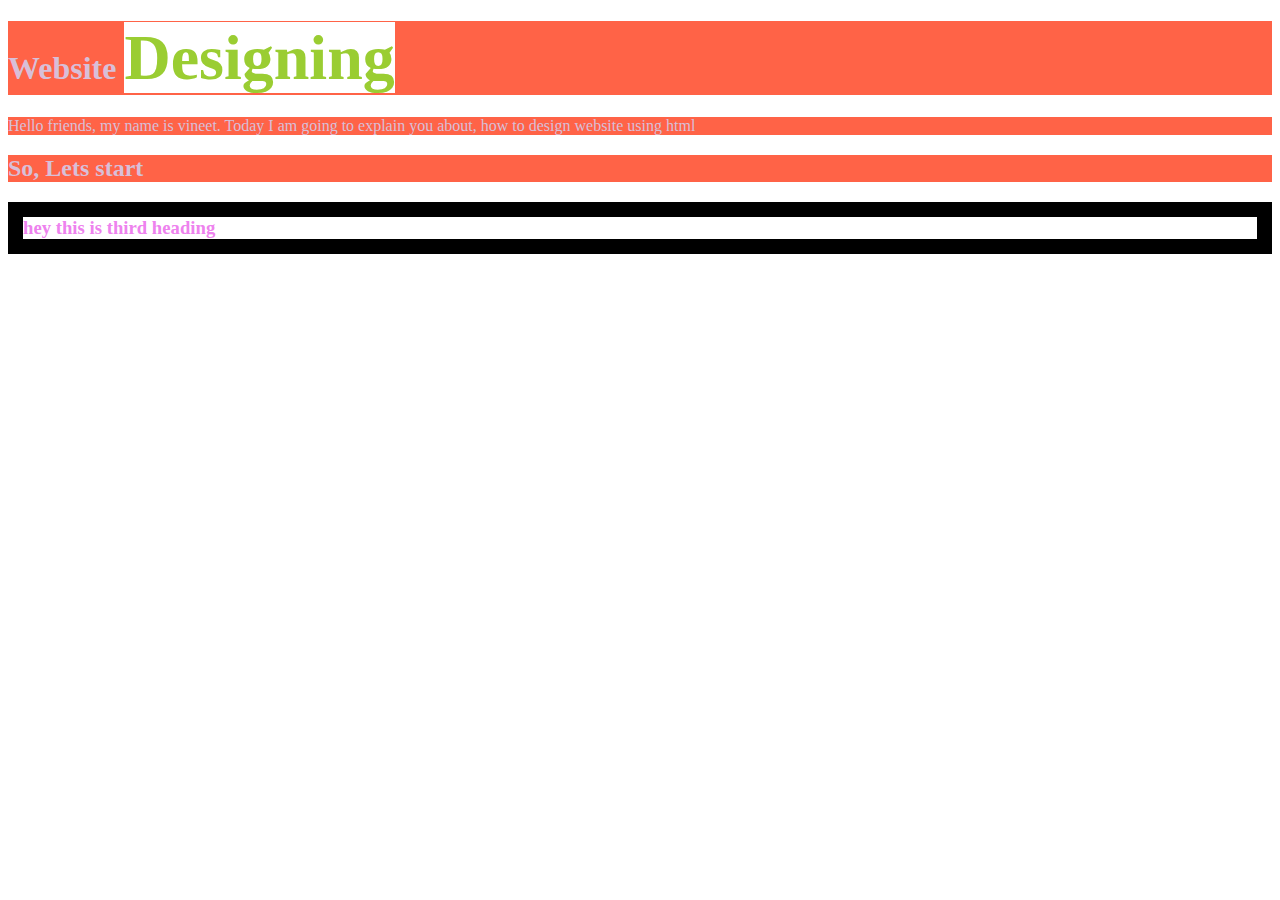
==== index.html @ 3eb4e730 "Add files via upload" ====
<!DOCTYPE html>
<html>
	<head>
		<link rel="stylesheet" href="first.css">
	</head>
	<body>
		<div id="intro">
			<h1 class="first_heading">Website <notag>Designing</notag></h1>
			<p class="first_heading">Hello friends, my name is vineet. Today I am going to explain you about, how to design website using html</p>
		</div>
		<h2 class="first_heading">So, Lets start</h2>
		<h3 class="thirdheading">hey this is third heading</h3>
	</body>
</html>
---- first.css ----
p{color: black; background-color: white;text-align: justify;}
h1{color: white; background-color: lightblue;}
.first_heading{color: thistle; background-color: tomato; font-family: 'Times New Roman', Times, serif;}
.thirdheading{color: violet; background-color: white; border: 15px solid black;}
#intro .first_heading notag{color: yellowgreen; background-color: white; font-size: 2em;}
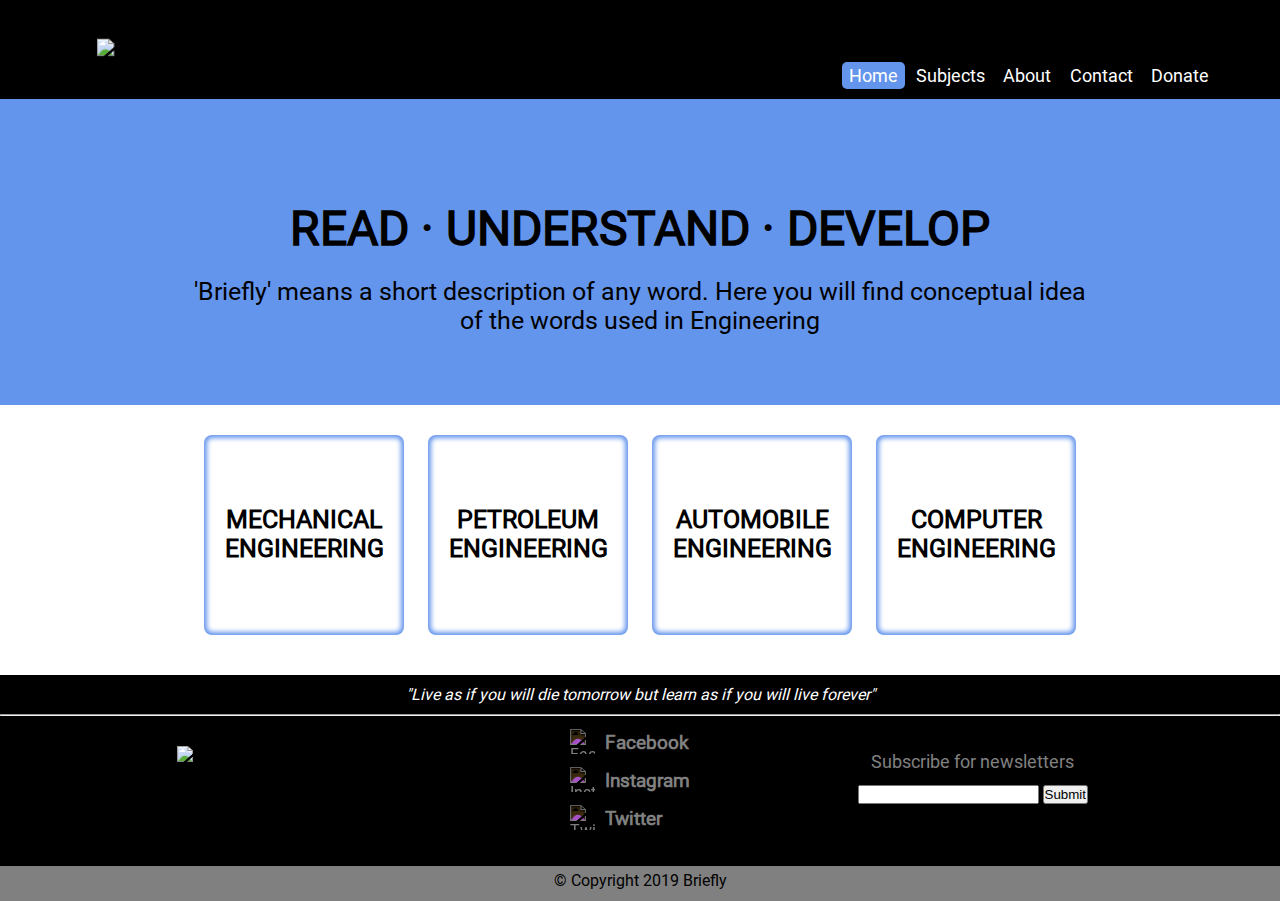
==== commit a3d2b423: "Add files via upload" ====
--- a/index.html
+++ b/index.html
@@ -1,14 +1,122 @@
 <!DOCTYPE html>
 <html>
-	<head>
-		<link rel="stylesheet" href="first.css">
-	</head>
-	<body>
-		<div id="intro">
-			<h1 class="first_heading">Website <notag>Designing</notag></h1>
-			<p class="first_heading">Hello friends, my name is vineet. Today I am going to explain you about, how to design website using html</p>
-		</div>
-		<h2 class="first_heading">So, Lets start</h2>
-		<h3 class="thirdheading">hey this is third heading</h3>
-	</body>
-</html>+
+    <head>
+        <meta charset="utf-8">
+        <meta name="viewport" content="width=device-width, initial-scale=1.0">
+        <link rel="stylesheet" href="home.css" type="text/css">
+        <title>Briefly:Understanding made easy</title>
+    </head>
+
+    <body>
+
+        <div class="header">
+                
+            <div class="logo">
+                <img src="Images/logo_transparent.png" alt="Briefly LOGO" height="67.6px" width="167.6px">
+            </div>
+
+            <div class="nav-bar">
+                <ul>
+                    <a href="index.html"><li class="active">Home</li></a>
+                    <a href="#"><li>Subjects</li></a>
+                    <a href="#"><li>About</li></a>
+                    <a href="#"><li>Contact</li></a>
+                    <a href="#"><li>Donate</li></a>
+                </ul>
+            </div>
+
+        </div>
+
+        <div class="middle">
+
+            <h2>READ · UNDERSTAND · DEVELOP</h2>
+            <p>'Briefly' means a short description of any word. Here you will find conceptual idea of the words used in Engineering</p>
+
+        </div>
+
+        <div class="main-content">
+
+            <div class="subject-button">
+                <a href="Subjects/Mechanical Engineering.html">
+                    <div class="subject-hover">
+                        MECHANICAL<br />ENGINEERING
+                    </div>
+                </a>
+                <a href="#">
+                    <div class="subject-hover">
+                        PETROLEUM<br />ENGINEERING
+                    </div>
+                </a>
+                <a href="#">
+                    <div class="subject-hover">
+                        AUTOMOBILE<br />ENGINEERING
+                    </div>
+                </a>
+                <a href="#">
+                    <div class="subject-hover">
+                        COMPUTER<br />ENGINEERING
+                    </div>
+                </a>
+            </div>
+
+        </div>
+
+        <div class="proverb">
+            <p><em>"Live as if you will die tomorrow but learn as if you will live forever"</em></p>
+        </div>
+
+        <hr>
+        
+        <div class="footer">
+        
+            <div class="footer-logo">
+                <img src="Images/logo_transparent.png" alt="Briefly LOGO" height="67.6px" width="167.6px">
+            </div>
+
+            <div class="subscribe">
+                <form action="data.php">
+                    <p>Subscribe for newsletters</p>
+                    <input type="email" name="Email ID">
+                    <input type="submit">
+                </form>
+            </div>
+        
+            <div class="social">
+                <div class="social-wrap">
+                    <a href="#">
+                        <div id=social-hover class="social-account">
+                            <img src="Images/facebook.png" alt="Facebook LOGO" height="25px" width="25px" class="highlight-icon">
+                            <h4>Facebook</h4>
+                        </div>
+                    </a>
+                    <a href="#">
+                        <div id=social-hover class="social-account">
+                            <img src="Images/instagram.png" alt="Instagram LOGO" height="25px" width="25px" class="highlight-icon">
+                            <h4>Instagram</h4>
+                        </div>
+                    </a>
+                    <a href="#">
+                        <div id=social-hover class="social-account">
+                            <img src="Images/twitter.png" alt="Twitter LOGO" height="25px" width="25px" class="highlight-icon">
+                            <h4>Twitter</h4>
+                        </div>
+                    </a>
+                </div>
+            </div>
+
+            <div>
+                <div class="social-mobile">
+                    <div class="social-icons"><a href="#"><img src="Images/facebook.png" alt="Facebook LOGO" height="25px" width="25px"></a></div>
+                    <div class="social-icons"><a href="#"><img src="Images/twitter.png" alt="Twitter LOGO" height="25px" width="25px"></a></div>
+                    <div class="social-icons"><a href="#"><img src="Images/instagram.png" alt="Instagram LOGO" height="25px" width="25px"></a></div>
+                </div>
+            </div>
+
+        </div>
+
+        <div class="copyright">
+            <footer>&copy; Copyright 2019 Briefly</footer>
+        </div>
+
+    </body>--- a/home.css
+++ b/home.css
@@ -0,0 +1,331 @@
+*{
+    margin: 0;
+    padding: 0;
+    user-select: none;
+}
+
+a{
+    text-decoration: none;
+    color: inherit;
+}
+
+@font-face{
+    font-family: roboto;
+    src: url(Fonts/Roboto-Regular.ttf);
+}
+
+body{
+    font-family: roboto;
+}
+
+.header{
+    background-color: black;
+    width: 100%;
+    height: auto;
+    position: fixed;
+    display: block;
+    z-index: 100;
+}
+
+.logo{
+    text-align: center;
+    padding-top: 10px;
+}
+
+.nav-bar ul{
+    margin-top: 20px;
+    padding-bottom: 15px;
+    width: 100%;
+    text-align: center;
+}
+
+.nav-bar li{
+    display: inline;
+    padding: 2px 6px;
+    margin: 0.01%;
+    color: white;
+    font-size: 15px;
+    list-style-type: none;
+}
+
+.active{
+    background-color: cornflowerblue;
+    border-radius: 5px;
+}
+
+.nav-bar li:hover{
+    background-color: cornflowerblue;
+    border-radius: 5px;
+}
+
+.middle{
+    background-color: cornflowerblue;
+    padding-top: 135px;
+    width: 100%;
+    height: auto;
+}
+
+.middle h2{
+    text-align: center;
+    padding-top: 30px;
+    width: 90%;
+    margin: 0px auto;
+}
+
+.middle p{
+    text-align: center;
+    width: 90%;
+    margin: 0px auto;
+    padding-top: 15px;
+    padding-bottom: 20px;
+}
+
+.main-content{
+    margin: auto;
+    text-align: center;
+    padding: 30px 15px 10px;
+}
+
+.subject-hover{
+    border-color: blue;
+    box-shadow: inset 0 0 5px 3px cornflowerblue;
+    border-radius: 8px;
+    margin: 0px 5px 10px;
+    width: 130px;
+    height: 90px;
+    font-size: 16px;
+    padding-top: 40px;
+    list-style: none;
+    display: inline-block;
+}
+
+.subject-hover:hover{
+    transform: scale(1.1,1.1);
+}
+
+.proverb{
+    text-align: center;
+    background-color: black;
+    color: white;
+    width: 100%;
+}
+
+.proverb p{
+    padding: 5px 10px;
+}
+
+.footer{
+    width: 100%;
+    height: auto;
+    background-color: black;
+}
+
+.footer-logo{
+    display: none;
+}
+
+.subscribe{
+    color: grey;
+    margin: 0px 10%;
+}
+
+.subscribe form{
+    text-align: center;
+    padding: 30px 0px 0px;
+    font-size: 18px;
+}
+
+.subscribe p{
+    padding-bottom: 10px;
+}
+
+.social{
+    color: white;
+    display: none;
+}
+
+.social-mobile{
+    text-align: center;
+    padding: 30px 0px;
+}
+
+.social-icons{
+    padding: 0px 2%;
+    display: inline-block;
+}
+
+.social-icons a:hover{
+    filter: invert();
+}
+
+.copyright footer{
+    background-color: grey;
+    text-align: center;
+    padding-top: 5px;
+    height: 30px;
+}
+
+
+
+@media only screen and (min-width: 768px){
+    
+    .logo{
+        float: left;
+        padding-left: 8%;
+    }
+
+    .logo img{
+        transform: scale(1.1,1.1);
+        padding: 30px 0px 40px;
+    }
+    
+    .nav-bar{
+        padding-right: 5%;
+    }
+
+    .nav-bar ul{
+        margin-top: 65px;
+        padding-bottom: 0px;
+        text-align: right;
+    }
+    
+    .nav-bar li{
+        padding: 3px 7px;
+        font-size: 18px;
+    }
+    
+    .middle{
+        padding-top: 150px;
+    }
+    
+    .middle h2{
+        padding-top: 40px;
+    }
+    
+    .middle p{
+        padding-top: 20px;
+        padding-bottom: 40px;
+    }
+    
+    .main-content{
+        padding: 30px 30px 20px;
+    }
+    
+    .subject-hover{
+        margin: 0px 10px 10px;
+        width: 150px;
+        height: 100px;
+        padding-top: 50px;
+    }
+    
+    .proverb p{
+        padding: 10px 10px;
+    }
+    
+    .footer{
+        height: 150px;
+    }
+    
+    .footer-logo{
+        display: block;
+        float: left;
+    }
+
+    .footer-logo img{
+        padding-top: 30px;
+        padding-left: 10%;
+    }
+    
+    .subscribe{
+        margin: 0px 5%;
+    }
+    
+    .subscribe form{
+        float: right;
+        padding: 35px 0px 0px;
+    }
+
+    .social{
+        width: 140px;
+        margin: auto;
+        display: block;
+    }
+
+    .social-wrap{
+        width: 100%;
+        height: 140px;
+        padding-top: 13px;
+    }
+
+    .social-account{
+        width: 100%;
+        height: 30px;
+        padding-bottom: 8px;
+        color: grey;
+    }
+
+    .social img{
+        float: left;
+        padding: 0px 10px 0px 0px;
+        filter: invert(100%);
+    }
+
+    .social-account:hover{
+        color: white;
+    }
+
+    #social-hover:hover .highlight-icon{
+        filter: invert(0%);
+    }
+
+    .social h4{
+        padding-top: 2px;
+        font-size: 19px;
+    }
+
+    .social-mobile{
+        display: none;
+    }
+
+}
+
+
+
+
+@media only screen and (min-width: 900px){ 
+    .middle h2{
+        padding-top: 50px;
+        font-size: 48px;
+        font-weight: 1200;
+    }
+    
+    .middle p{
+        width: 70%;
+        padding-top: 20px;
+        padding-bottom: 70px;
+        font-size: 25px;
+    }
+
+    .main-content{
+        padding: 30px 30px 20px;
+    }
+    
+    .subject-hover{
+        width: 200px;
+        height: 130px;
+        padding-top: 70px;
+        font-size: 25px;
+        font-weight: 600;
+        margin-bottom: 20px;
+    }
+}
+
+
+@media only screen and (min-width: 1200px){
+    .footer-logo{
+        margin-left: 13%;
+    }
+    .subscribe{
+        margin-right: 15%;
+    }
+}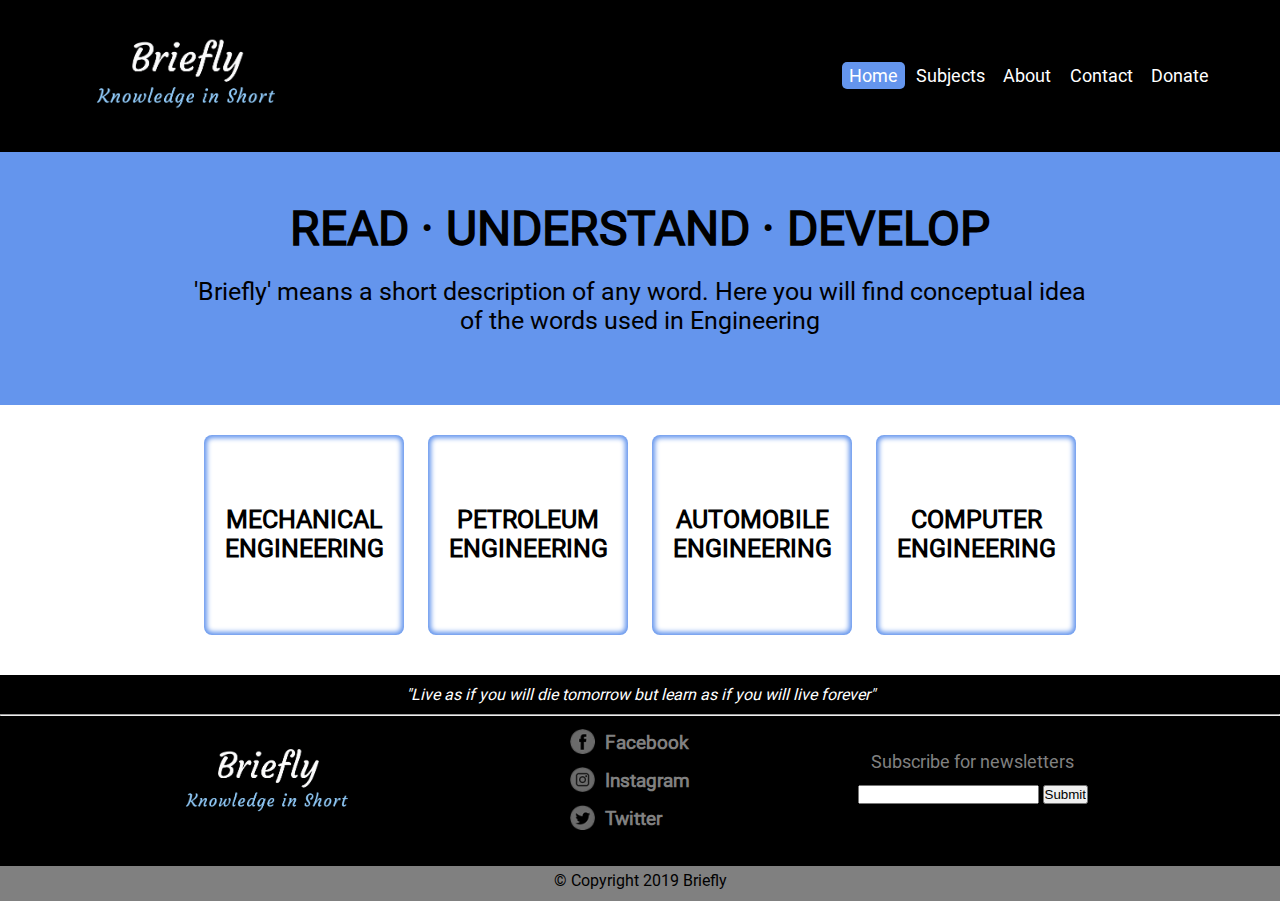
==== commit 7aa0b98e: "Add files via upload" ====
--- a/index.html
+++ b/index.html
@@ -13,7 +13,7 @@
         <div class="header">
                 
             <div class="logo">
-                <img src="Images/logo_transparent.png" alt="Briefly LOGO" height="67.6px" width="167.6px">
+                <img src="Img/logo_transparent.png" alt="Briefly LOGO" height="67.6px" width="167.6px">
             </div>
 
             <div class="nav-bar">
@@ -71,7 +71,7 @@
         <div class="footer">
         
             <div class="footer-logo">
-                <img src="Images/logo_transparent.png" alt="Briefly LOGO" height="67.6px" width="167.6px">
+                <img src="Img/logo_transparent.png" alt="Briefly LOGO" height="67.6px" width="167.6px">
             </div>
 
             <div class="subscribe">
@@ -85,20 +85,20 @@
             <div class="social">
                 <div class="social-wrap">
                     <a href="#">
-                        <div id=social-hover class="social-account">
-                            <img src="Images/facebook.png" alt="Facebook LOGO" height="25px" width="25px" class="highlight-icon">
+                        <div id='social-hover' class="social-account">
+                            <img src="Img/facebook.png" alt="Facebook LOGO" height="25px" width="25px" class="highlight-icon">
                             <h4>Facebook</h4>
                         </div>
                     </a>
                     <a href="#">
-                        <div id=social-hover class="social-account">
-                            <img src="Images/instagram.png" alt="Instagram LOGO" height="25px" width="25px" class="highlight-icon">
+                        <div id='social-hover' class="social-account">
+                            <img src="Img/instagram.png" alt="Instagram LOGO" height="25px" width="25px" class="highlight-icon">
                             <h4>Instagram</h4>
                         </div>
                     </a>
                     <a href="#">
-                        <div id=social-hover class="social-account">
-                            <img src="Images/twitter.png" alt="Twitter LOGO" height="25px" width="25px" class="highlight-icon">
+                        <div id='social-hover' class="social-account">
+                            <img src="Img/twitter.png" alt="Twitter LOGO" height="25px" width="25px" class="highlight-icon">
                             <h4>Twitter</h4>
                         </div>
                     </a>
@@ -107,9 +107,9 @@
 
             <div>
                 <div class="social-mobile">
-                    <div class="social-icons"><a href="#"><img src="Images/facebook.png" alt="Facebook LOGO" height="25px" width="25px"></a></div>
-                    <div class="social-icons"><a href="#"><img src="Images/twitter.png" alt="Twitter LOGO" height="25px" width="25px"></a></div>
-                    <div class="social-icons"><a href="#"><img src="Images/instagram.png" alt="Instagram LOGO" height="25px" width="25px"></a></div>
+                    <div class="social-icons"><a href="#"><img src="Img/facebook.png" alt="Facebook LOGO" height="25px" width="25px"></a></div>
+                    <div class="social-icons"><a href="#"><img src="Img/twitter.png" alt="Twitter LOGO" height="25px" width="25px"></a></div>
+                    <div class="social-icons"><a href="#"><img src="Img/instagram.png" alt="Instagram LOGO" height="25px" width="25px"></a></div>
                 </div>
             </div>
 
